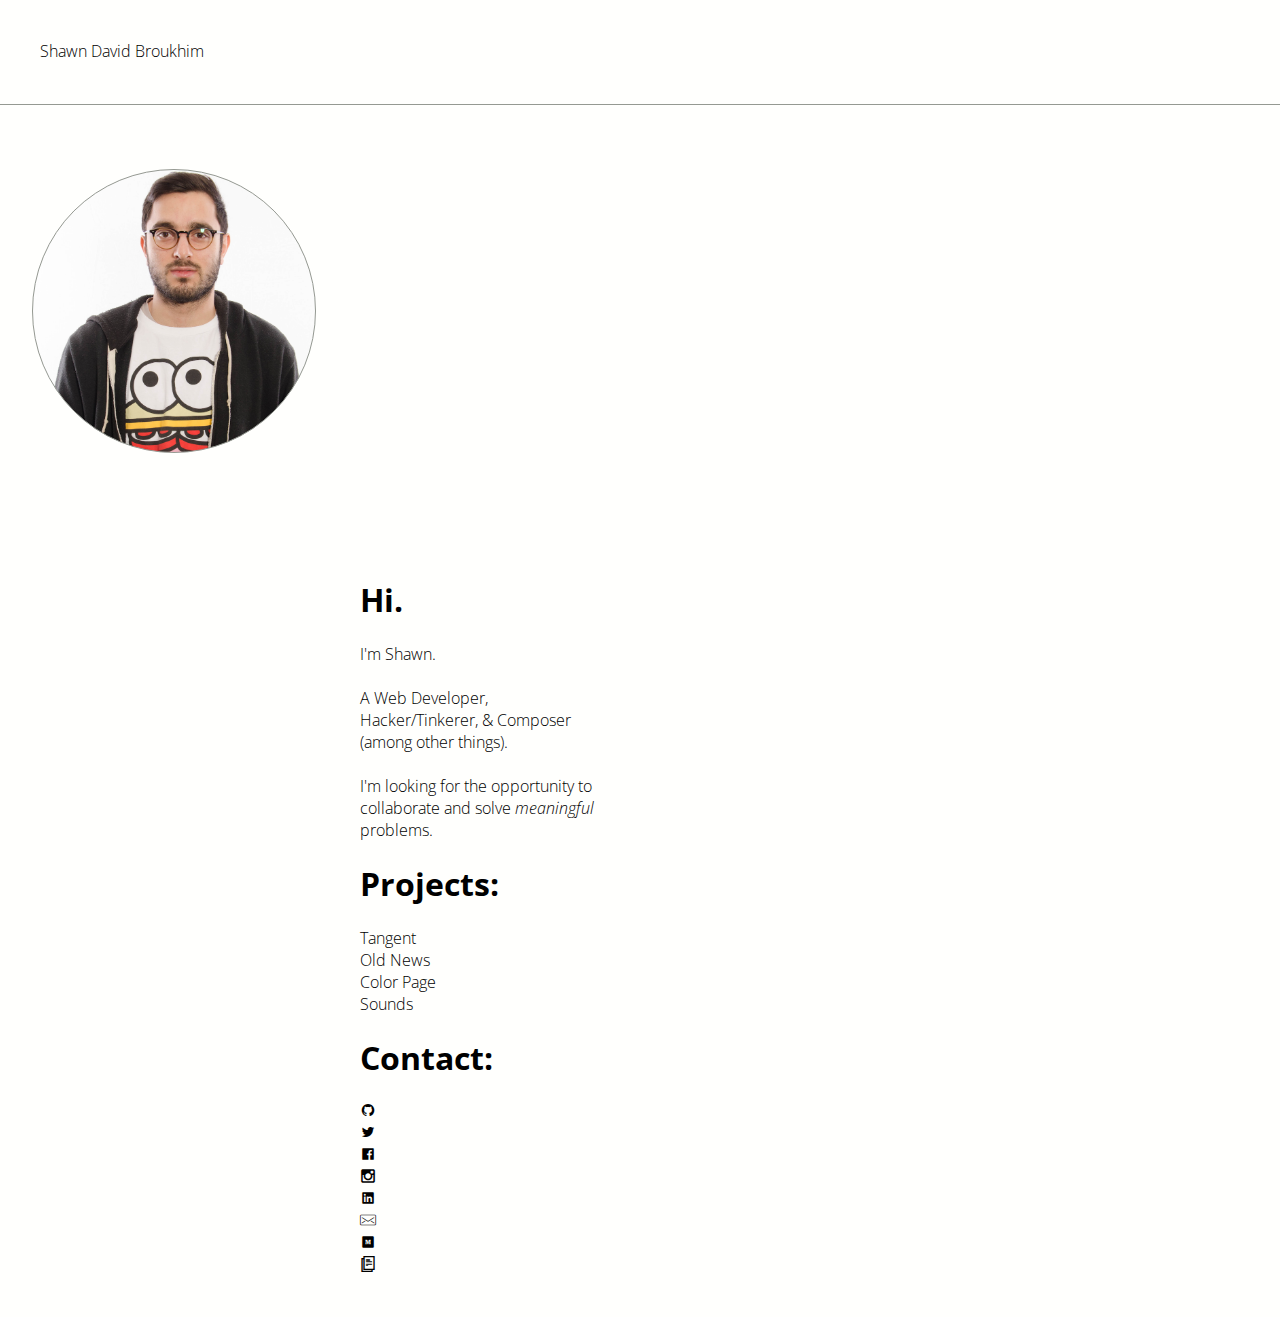
==== index.html @ 0d21c1ee "added github link" ====
<!DOCTYPE html>
<html>
<head>
  <title>Shawn Broukhim</title>
  <link rel="stylesheet" type="text/css" href="/stylesheets/normalize.css"></style>
  <link rel="stylesheet" type="text/css" href="/stylesheets/style.css"></style>
</head>
<body>
  <div id='content'>
      <header> 
      <ul><li><span id='name'>Shawn David Broukhim</span></li></ul>
    </header>
    <div id='portrait'></div>
      <div id='about'><span><h1>Hi.</h1>  I'm Shawn.</br></br>A Web Developer, Hacker/Tinkerer, & Composer (among other things).</br></br>  I'm looking for the opportunity to collaborate and solve <em>meaningful</em> problems.</br><h1>Projects:</h1>
      <a href="https://github.com/shawnbro/quick_shark">Tangent</a></br>
      <a href="https://github.com/shawnbro/old_news">Old News</a></br>
      <a href="https://github.com/shawnbro/ColorPage">Color Page</a></br>
      <a href="https://soundcloud.com/sdbro">Sounds</a></br>
      <h1>Contact:</h1>
      <ul class="icons">
        <li><div class="icon-social-github"> </div></li>
        <li><div class="icon-social-twitter"> </div></li>
        <li><div class="icon-social-facebook"> </div></li>
        <li><div class="icon-fontawesome-webfont"> </div></li>
        <li><div class="icon-social-linkedin"> </div></li>
        <li><div class="icon-email-mail-streamline"> </div></li>
        <li><div class="icon-social-medium"> </div></li>
        <li><div class="icon-files"> </div></li>
      </ul>
    </div>
  </div>
</body>
</html>
---- stylesheets/style.css ----
@import url(http://fonts.googleapis.com/css?family=Open+Sans:300);

header {
  width: 100%;
  height: 6.5em;
  border-bottom: .09em solid #959992;
  font-family: "Open Sans";
  font-weight: bold;
  background-color: #FFFFFD;
}

span {
  display: inline-block;
  padding: 40px;
  text-align: left;
  z-index: 14;
  margin: 0;
  font-weight: 100;
  color: black;
}

div#content {
  background-size: cover;
  width: 100%;
/*  height: 100%;*/
  position: absolute;
  margin: 0 auto;
  background-color: #FFFFFD;
}

ul {
  width: 100%;
  margin: 0;
  list-style-type: none;
  padding: 0;
}

li {
  display: inline;
  margin: 0;
}

body > footer > ul > li > img {
position: relative;
width: 24px;
}

footer {
  width: 100%;
  height: 6.5em;
  position: fixed;
  bottom: 0;
  border-top: .09em solid #959992;
  background-color: #FFFFFD;
/*  border: 2px solid black;*/
}

#portrait {
  float: left;
  margin: 2em;
  padding-left: 2em;
  padding-top: 2em;
  background-image: url('/images/headshot_2.png');
  width: 250px;
  height: 250px;
  background-position: relative;
  background-size: cover;
  background-repeat: no-repeat;
  display: inline-block;
  border: .09em solid #959992;
  margin-top: 4em;
  margin-bottom: 4em;
  border-radius: 100%;
  opacity: 1;

}

#about {
  font-family: 'open sans', 'sans serif', 'helvetica', 'arial';
  width: 25%;
  height: 50%;
  float: right;
  border: 2px solid red;
  display: inline;
  border: none;
  margin-right: 50%
}

#about span {
  border: none;
}

#projects {
  border: 2px solid black;
}

a {
  text-decoration: none;
  color: black;
  font-weight:lighter;
}

/* Just click to select the code */
 
@charset "UTF-8";

@font-face {
  font-family: "untitled-font-1";
  src:url("/fonts/untitled-font-1.eot");
  src:url("/fonts/untitled-font-1.eot?#iefix") format("embedded-opentype"),
    url("/fonts/untitled-font-1.woff") format("woff"),
    url("/fonts/untitled-font-1.ttf") format("truetype"),
    url("/fonts/untitled-font-1.svg#untitled-font-1") format("svg");
  font-weight: normal;
  font-style: normal;

}

[data-icon]:before {
  font-family: "untitled-font-1" !important;
  content: attr(data-icon);
  font-style: normal !important;
  font-weight: normal !important;
  font-variant: normal !important;
  text-transform: none !important;
  speak: none;
  line-height: 1;
  -webkit-font-smoothing: antialiased;
  -moz-osx-font-smoothing: grayscale;
}

[class^="icon-"]:before,
[class*=" icon-"]:before {
  font-family: "untitled-font-1" !important;
  font-style: normal !important;
  font-weight: normal !important;
  font-variant: normal !important;
  text-transform: none !important;
  speak: none;
  line-height: 1;
  -webkit-font-smoothing: antialiased;
  -moz-osx-font-smoothing: grayscale;
}

.icon-social-facebook:before {
  content: "a";
}
.icon-social-twitter:before {
  content: "b";
}
.icon-fontawesome-webfont:before {
  content: "c";
}
.icon-social-linkedin:before {
  content: "d";
}
.icon-social-github:before {
  content: "e";
}
.icon-email-mail-streamline:before {
  content: "f";
}
.icon-social-medium:before {
  content: "g";
}
.icon-files:before {
  content: "h";
}

#about > span > ul > li > a {
font-size: 1.5em;
display: inline;
}
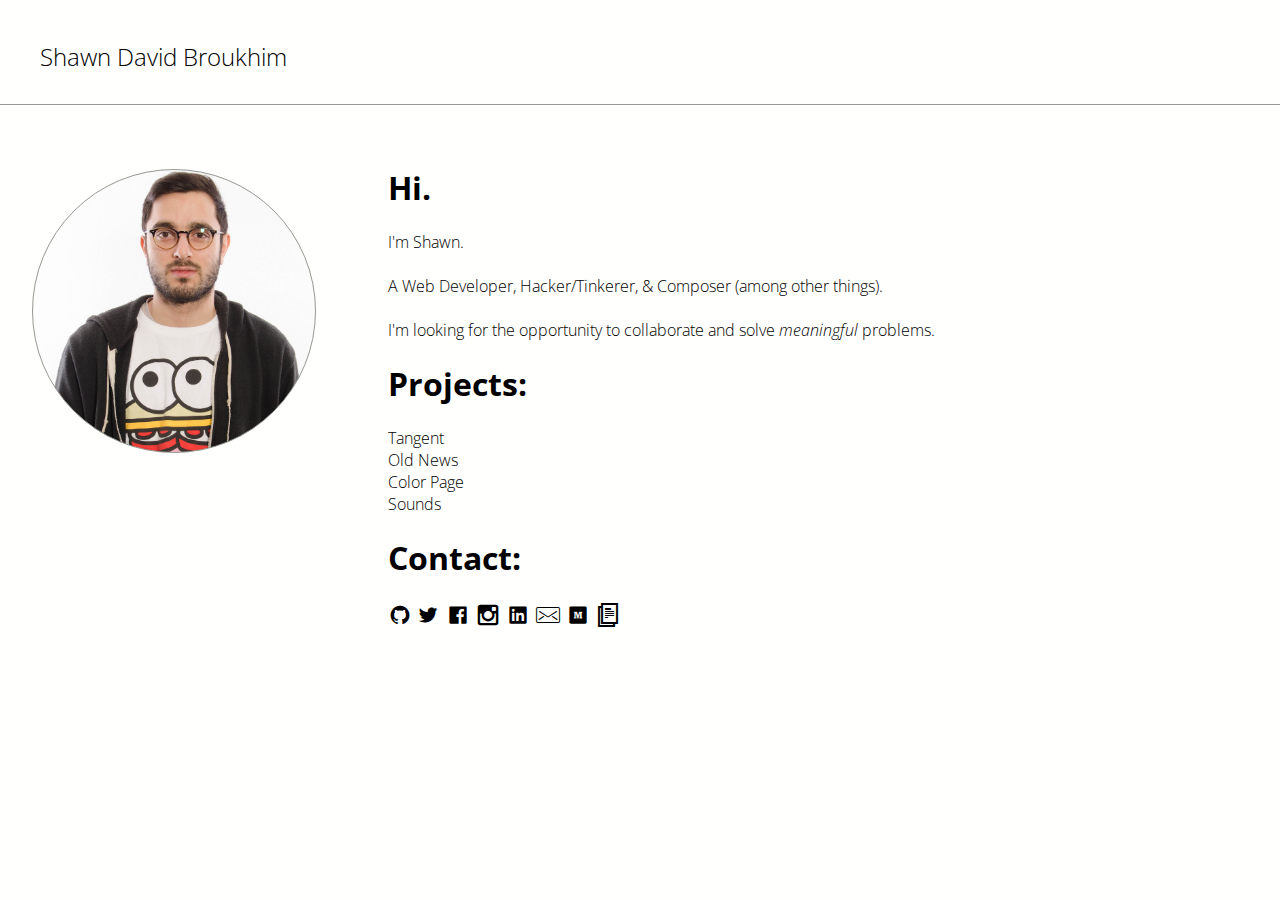
==== commit d3b33d62: "fixed links and some layout stuff" ====
--- a/index.html
+++ b/index.html
@@ -2,8 +2,8 @@
 <html>
 <head>
   <title>Shawn Broukhim</title>
-  <link rel="stylesheet" type="text/css" href="/stylesheets/normalize.css"></style>
-  <link rel="stylesheet" type="text/css" href="/stylesheets/style.css"></style>
+  <link rel="stylesheet" type="text/css" href="stylesheets/normalize.css"></style>
+  <link rel="stylesheet" type="text/css" href="stylesheets/style.css"></style>
 </head>
 <body>
   <div id='content'>
@@ -18,17 +18,20 @@
       <a href="https://soundcloud.com/sdbro">Sounds</a></br>
       <h1>Contact:</h1>
       <ul class="icons">
-        <li><div class="icon-social-github"> </div></li>
-        <li><div class="icon-social-twitter"> </div></li>
-        <li><div class="icon-social-facebook"> </div></li>
-        <li><div class="icon-fontawesome-webfont"> </div></li>
-        <li><div class="icon-social-linkedin"> </div></li>
-        <li><div class="icon-email-mail-streamline"> </div></li>
-        <li><div class="icon-social-medium"> </div></li>
-        <li><div class="icon-files"> </div></li>
+        <li><a href='https://github.com/shawnbro'><div class="icon-social-github"></div></a></li>
+        <li><a href='https://twitter.com/shawnbro_0//'><div class="icon-social-twitter"> </div></a></li>
+        <li><a href='https://www.facebook.com/shawn.broukhim'><div class="icon-social-facebook"> </div></a></li>
+        <li><a href='http://instagram.com/shawnbro'><div class="icon-fontawesome-webfont"> </div></a></li>
+        <li><a href='https://linkedin.com/in/shawnbroukhim/'><div class="icon-social-linkedin"> </div></a></li>
+        <li><a href='mailto:shawn.d.bro@gmail.com?Subject=Hey%20Shawn"'><div class="icon-email-mail-streamline"> </div></a></li>
+        <li><a href='https://medium.com/@s_d_br0_o'><div class="icon-social-medium"> </div></a></li>
+        <li><a href='#'><div class="icon-files"> </div></a></li>
       </ul>
     </div>
   </div>
+  <script type="text/javascript">
+
+  </script>
 </body>
 </html>
 
--- a/stylesheets/style.css
+++ b/stylesheets/style.css
@@ -1,12 +1,17 @@
-@import url(http://fonts.googleapis.com/css?family=Open+Sans:300);
+@import url(http://fonts.googleapis.com/css?family=Open+Sans:400,300,700);
 
+
+body {
+ background-color: #FFFFFD; 
+}
 header {
   width: 100%;
   height: 6.5em;
   border-bottom: .09em solid #959992;
-  font-family: "Open Sans";
+  font-family: "Open Sans", 'sans serif', 'arial', 'helvetica';
   font-weight: bold;
   background-color: #FFFFFD;
+  cursor: default;
 }
 
 span {
@@ -22,7 +27,6 @@
 div#content {
   background-size: cover;
   width: 100%;
-/*  height: 100%;*/
   position: absolute;
   margin: 0 auto;
   background-color: #FFFFFD;
@@ -45,7 +49,7 @@
 width: 24px;
 }
 
-footer {
+/*footer {
   width: 100%;
   height: 6.5em;
   position: fixed;
@@ -53,14 +57,14 @@
   border-top: .09em solid #959992;
   background-color: #FFFFFD;
 /*  border: 2px solid black;*/
-}
+/*}*/
 
 #portrait {
   float: left;
   margin: 2em;
   padding-left: 2em;
   padding-top: 2em;
-  background-image: url('/images/headshot_2.png');
+  background-image: url('../images/headshot_2.png');
   width: 250px;
   height: 250px;
   background-position: relative;
@@ -79,11 +83,9 @@
   font-family: 'open sans', 'sans serif', 'helvetica', 'arial';
   width: 25%;
   height: 50%;
-  float: right;
   border: 2px solid red;
   display: inline;
   border: none;
-  margin-right: 50%
 }
 
 #about span {
@@ -106,11 +108,11 @@
 
 @font-face {
   font-family: "untitled-font-1";
-  src:url("/fonts/untitled-font-1.eot");
-  src:url("/fonts/untitled-font-1.eot?#iefix") format("embedded-opentype"),
-    url("/fonts/untitled-font-1.woff") format("woff"),
-    url("/fonts/untitled-font-1.ttf") format("truetype"),
-    url("/fonts/untitled-font-1.svg#untitled-font-1") format("svg");
+  src:url("../fonts/untitled-font-1.eot");
+  src:url("../fonts/untitled-font-1.eot?#iefix") format("embedded-opentype"),
+    url("../fonts/untitled-font-1.woff") format("woff"),
+    url("../fonts/untitled-font-1.ttf") format("truetype"),
+    url("../fonts/untitled-font-1.svg#untitled-font-1") format("svg");
   font-weight: normal;
   font-style: normal;
 
@@ -166,8 +168,18 @@
 .icon-files:before {
   content: "h";
 }
+#about > span {
+  cursor: default;
+}
+#about > span > ul > li > a > div {
+  font-size: 1.5em;
+  display: inline;
+}
 
-#about > span > ul > li > a {
-font-size: 1.5em;
-display: inline;
+#name {
+  font-size: 1.5em;
 }
+
+a:hover {
+  font-weight: bold;
+}
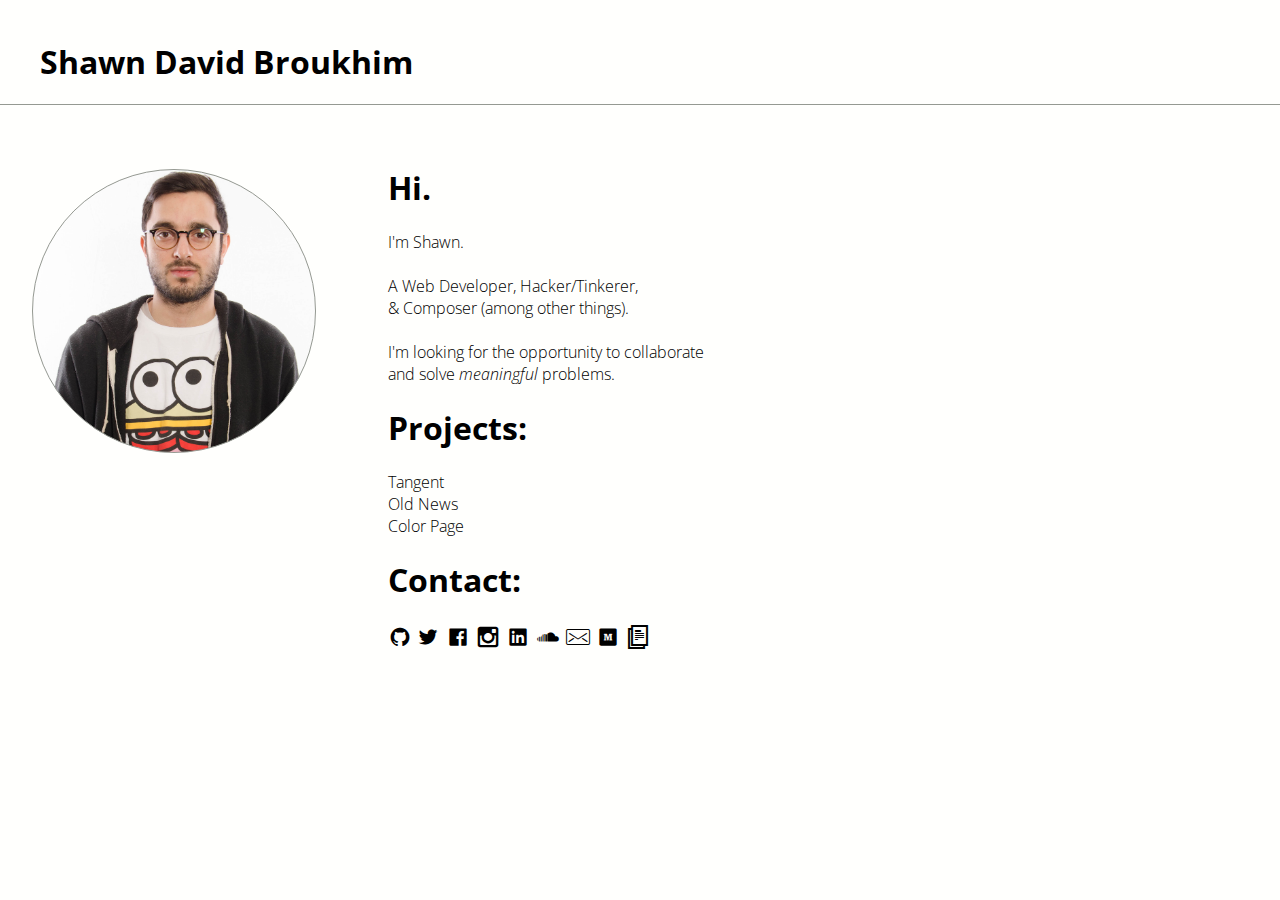
==== commit 7d8269e6: "hover over links shows project description" ====
--- a/index.html
+++ b/index.html
@@ -4,6 +4,7 @@
   <title>Shawn Broukhim</title>
   <link rel="stylesheet" type="text/css" href="stylesheets/normalize.css"></style>
   <link rel="stylesheet" type="text/css" href="stylesheets/style.css"></style>
+  <script src="http://code.jquery.com/jquery-1.11.0.min.js"></script>
 </head>
 <body>
   <div id='content'>
@@ -11,11 +12,12 @@
       <ul><li><span id='name'>Shawn David Broukhim</span></li></ul>
     </header>
     <div id='portrait'></div>
-      <div id='about'><span><h1>Hi.</h1>  I'm Shawn.</br></br>A Web Developer, Hacker/Tinkerer, & Composer (among other things).</br></br>  I'm looking for the opportunity to collaborate and solve <em>meaningful</em> problems.</br><h1>Projects:</h1>
-      <a href="https://github.com/shawnbro/quick_shark">Tangent</a></br>
-      <a href="https://github.com/shawnbro/old_news">Old News</a></br>
-      <a href="https://github.com/shawnbro/ColorPage">Color Page</a></br>
-      <a href="https://soundcloud.com/sdbro">Sounds</a></br>
+      <div id='about'><span><h1>Hi.</h1>  I'm Shawn.</br></br>A Web Developer, Hacker/Tinkerer, </br>& Composer (among other things).</br></br>  I'm looking for the opportunity to collaborate</br> and solve <em>meaningful</em> problems.</br>
+
+        <h1>Projects:</h1>
+      <a id="tangent" class='project-name' href="https://github.com/shawnbro/quick_shark">Tangent</a></br>
+      <a id="oldNews" class='project-name'href="https://github.com/shawnbro/old_news">Old News</a></br>
+      <a id="colorPage" class='project-name' href="https://github.com/shawnbro/ColorPage">Color Page</a></br>
       <h1>Contact:</h1>
       <ul class="icons">
         <li><a href='https://github.com/shawnbro'><div class="icon-social-github"></div></a></li>
@@ -23,14 +25,28 @@
         <li><a href='https://www.facebook.com/shawn.broukhim'><div class="icon-social-facebook"> </div></a></li>
         <li><a href='http://instagram.com/shawnbro'><div class="icon-fontawesome-webfont"> </div></a></li>
         <li><a href='https://linkedin.com/in/shawnbroukhim/'><div class="icon-social-linkedin"> </div></a></li>
-        <li><a href='mailto:shawn.d.bro@gmail.com?Subject=Hey%20Shawn"'><div class="icon-email-mail-streamline"> </div></a></li>
+        <li><a href='#'><div class="icon-soundcloud"> </div></a></li>
+        <li><a href='mailto:shawn.d.bro(at)gmail.com?Subject=Hey%20Shawn'><div class="icon-email-mail-streamline"> </div></a></li>
         <li><a href='https://medium.com/@s_d_br0_o'><div class="icon-social-medium"> </div></a></li>
         <li><a href='#'><div class="icon-files"> </div></a></li>
       </ul>
     </div>
   </div>
   <script type="text/javascript">
-
+  $( document ).ready(function() {
+    var projectDescriptions = {
+      colorPage: "A random div art generator.",
+      oldNews: "Newspaper headlines from today's date in a random year.",
+      tangent: "An interactive and exploratory learning app for visualizing word definitions."
+    }
+    $('.project-name').mouseenter(function(e) {
+      $("<div id='"+(e.target.id)+"' class='project-specs'><span>"+projectDescriptions[e.target.id]+"</span></div>").fadeIn(1500).appendTo(this)
+      $(".project-specs").css("background-image", 'url(images/'+e.target.id+'.png)');
+    })
+    $('.project-name').mouseleave(function(e) {
+      $('.project-specs').remove();
+    })
+  })
   </script>
 </body>
 </html>
--- a/stylesheets/style.css
+++ b/stylesheets/style.css
@@ -168,6 +168,10 @@
 .icon-files:before {
   content: "h";
 }
+.icon-soundcloud:before {
+  content: "i";
+}
+
 #about > span {
   cursor: default;
 }
@@ -177,9 +181,40 @@
 }
 
 #name {
-  font-size: 1.5em;
+  font-size: 2em;
+  font-weight: bold;
 }
 
 a:hover {
   font-weight: bold;
 }
+
+.project-specs {
+  border: 6px solid rgba(200, 50, 50, .3);
+  width: 16em;
+  height: 16em;
+  margin-left: 30%;
+  position: relative;
+  display: inline-block;
+  top: 0;
+  background-size: cover;
+  background-repeat: no-repeat;
+  background-position: center;
+}
+
+.project-name {
+  display: inline;
+  position: absolute;
+}
+
+.icons li:hover {
+  font-size: .9em;
+}
+
+.project-specs span {
+  background-color: white;
+  position: relative;
+  top: -10em;
+  font-weight: bold;
+  padding: 2em;
+}
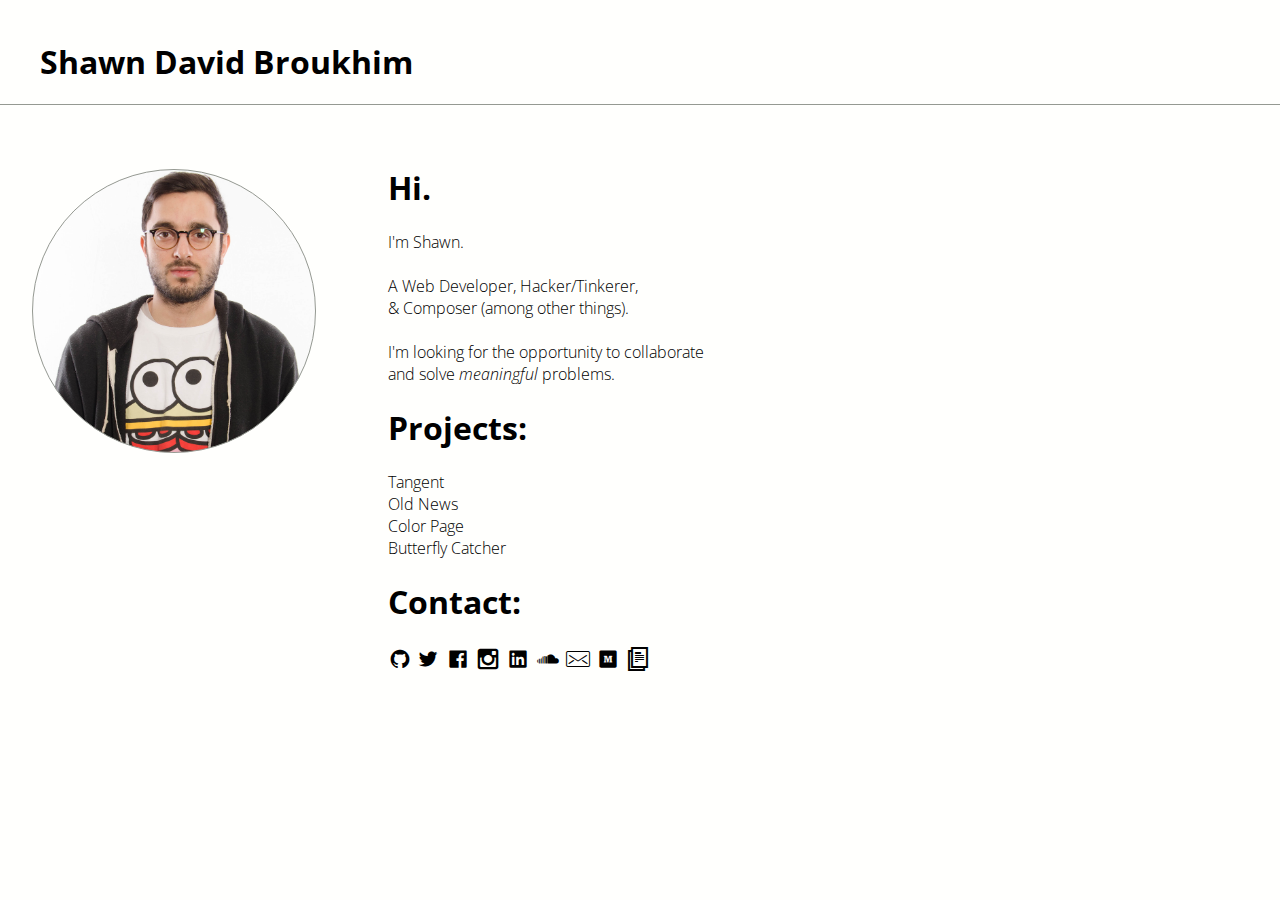
==== commit 50694e43: "butterflies" ====
--- a/index.html
+++ b/index.html
@@ -15,9 +15,10 @@
       <div id='about'><span><h1>Hi.</h1>  I'm Shawn.</br></br>A Web Developer, Hacker/Tinkerer, </br>& Composer (among other things).</br></br>  I'm looking for the opportunity to collaborate</br> and solve <em>meaningful</em> problems.</br>
 
         <h1>Projects:</h1>
-      <a id="tangent" class='project-name' href="https://github.com/shawnbro/quick_shark">Tangent</a></br>
-      <a id="oldNews" class='project-name'href="https://github.com/shawnbro/old_news">Old News</a></br>
-      <a id="colorPage" class='project-name' href="https://github.com/shawnbro/ColorPage">Color Page</a></br>
+      <a id="tangent" class='project-name' href="http://tangentapp.herokuapp.com">Tangent</a></br>
+      <a id="oldNews" class='project-name'href="http://oldnewsapp.herokuapp.com">Old News</a></br>
+      <a id="colorPage" class='project-name' href="http://colorpage.herokuapp.com">Color Page</a></br>
+      <a id="butterfly" class='project-name' href="http://butterfly-catcher.herokuapp.com">Butterfly Catcher</a></br>
       <h1>Contact:</h1>
       <ul class="icons">
         <li><a href='https://github.com/shawnbro'><div class="icon-social-github"></div></a></li>
@@ -25,10 +26,10 @@
         <li><a href='https://www.facebook.com/shawn.broukhim'><div class="icon-social-facebook"> </div></a></li>
         <li><a href='http://instagram.com/shawnbro'><div class="icon-fontawesome-webfont"> </div></a></li>
         <li><a href='https://linkedin.com/in/shawnbroukhim/'><div class="icon-social-linkedin"> </div></a></li>
-        <li><a href='#'><div class="icon-soundcloud"> </div></a></li>
+        <li><a href='https://soundcloud.com/sdbro'><div class="icon-soundcloud"> </div></a></li>
         <li><a href='mailto:shawn.d.bro(at)gmail.com?Subject=Hey%20Shawn'><div class="icon-email-mail-streamline"> </div></a></li>
         <li><a href='https://medium.com/@s_d_br0_o'><div class="icon-social-medium"> </div></a></li>
-        <li><a href='#'><div class="icon-files"> </div></a></li>
+        <li><a id='resume'><div class="icon-files"> </div></a></li>
       </ul>
     </div>
   </div>
@@ -37,7 +38,8 @@
     var projectDescriptions = {
       colorPage: "A random div art generator.",
       oldNews: "Newspaper headlines from today's date in a random year.",
-      tangent: "An interactive and exploratory learning app for visualizing word definitions."
+      tangent: "An interactive and exploratory learning app for visualizing word definitions.",
+      butterfly: "A fun game to catch and learn about butterflies."
     }
     $('.project-name').mouseenter(function(e) {
       $("<div id='"+(e.target.id)+"' class='project-specs'><span>"+projectDescriptions[e.target.id]+"</span></div>").fadeIn(1500).appendTo(this)
@@ -45,6 +47,13 @@
     })
     $('.project-name').mouseleave(function(e) {
       $('.project-specs').remove();
+    })
+
+    $('#resume').click(function() {
+      $("<div id='resume-div'><object data='images/resume.pdf'></object><span id='close-resume'>&times;</span></div>").appendTo($('#content'));
+      $("#close-resume").click(function() {
+      $('#resume-div').remove();
+    })
     })
   })
   </script>
--- a/stylesheets/style.css
+++ b/stylesheets/style.css
@@ -193,13 +193,13 @@
   border: 6px solid rgba(200, 50, 50, .3);
   width: 16em;
   height: 16em;
-  margin-left: 30%;
   position: relative;
   display: inline-block;
   top: 0;
   background-size: cover;
   background-repeat: no-repeat;
   background-position: center;
+  left: 100%;
 }
 
 .project-name {
@@ -218,3 +218,28 @@
   font-weight: bold;
   padding: 2em;
 }
+
+#resume:hover {
+  cursor: pointer;
+}
+
+#resume-div {
+  width: 75%;
+  position: inherit;
+  height: 100%;
+  top: 0;
+}
+
+#resume-div object {
+  width: 100%;
+  position: inherit;
+  height: 100%;
+}
+
+#resume-div > span {
+  float: right;
+  position: relative;
+  font-weight: bold;
+  cursor: pointer;
+}
+
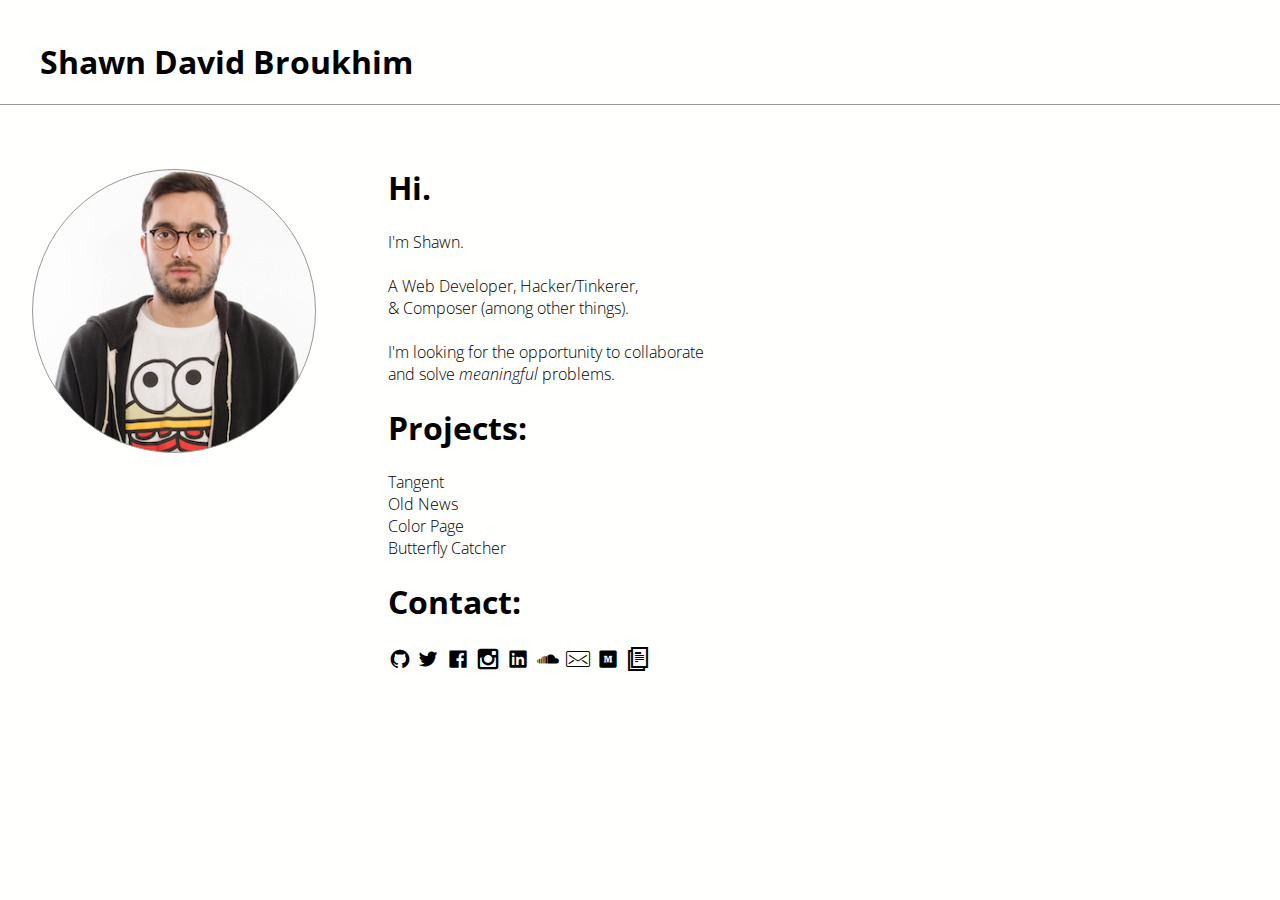
==== commit b00c55a8: "squares.css" ====
--- a/index.html
+++ b/index.html
@@ -2,8 +2,9 @@
 <html>
 <head>
   <title>Shawn Broukhim</title>
-  <link rel="stylesheet" type="text/css" href="stylesheets/normalize.css"></style>
-  <link rel="stylesheet" type="text/css" href="stylesheets/style.css"></style>
+  <link rel="stylesheet" type="text/css" href="stylesheets/normalize.css">
+  <link rel="stylesheet" media="(min-width:800px)"type="text/css" href="stylesheets/style.css">
+  <link rel="stylesheet" media="(max-width: 800px)" href="stylesheets/phone.css">
   <script src="http://code.jquery.com/jquery-1.11.0.min.js"></script>
 </head>
 <body>
--- a/stylesheets/phone.css
+++ b/stylesheets/phone.css
@@ -0,0 +1,236 @@
+@import url(http://fonts.googleapis.com/css?family=Open+Sans:400,300,700);
+
+body {
+ background-color: #FFFFFD; 
+}
+
+header {
+  width: 100%;
+  height: 6.5em;
+  border-bottom: .09em solid #959992;
+  font-family: "Open Sans", 'sans serif', 'arial', 'helvetica';
+  font-weight: bold;
+  background-color: #FFFFFD;
+  cursor: default;
+}
+
+span {
+  display: inline-block;
+  padding: 40px;
+  text-align: left;
+  z-index: 14;
+  margin: 0;
+  font-weight: 100;
+  color: black;
+}
+
+div#content {
+  background-size: cover;
+  width: 100%;
+  position: absolute;
+  margin: 0 auto;
+  background-color: #FFFFFD;
+}
+
+ul {
+  border: 2px solid black;
+  width: 100%;
+  margin: 0;
+  list-style-type: none;
+  padding: 0;
+}
+
+li {
+  display: inline;
+  margin: 0;
+}
+
+body > footer > ul > li > img {
+  position: relative;
+  width: 24px;
+}
+
+#portrait {
+  float: left;
+  margin: 2em;
+  padding-left: 2em;
+  padding-top: 2em;
+  background-image: url('../images/headshot_2.png');
+  width: 250px;
+  height: 250px;
+  background-position: relative;
+  background-size: cover;
+  background-repeat: no-repeat;
+  display: inline-block;
+  border: .09em solid #959992;
+  margin-top: 4em;
+  margin-bottom: 4em;
+  border-radius: 100%;
+  opacity: 1;
+
+}
+
+#about {
+  font-family: 'open sans', 'sans serif', 'helvetica', 'arial';
+  width: 25%;
+  height: 50%;
+  border: 2px solid red;
+  display: inline;
+  border: none;
+}
+
+#about span {
+  border: none;
+}
+
+#projects {
+  border: 2px solid black;
+}
+
+a {
+  text-decoration: none;
+  color: black;
+  font-weight:lighter;
+}
+
+/* Just click to select the code */
+ 
+@charset "UTF-8";
+
+@font-face {
+  font-family: "untitled-font-1";
+  src:url("../fonts/untitled-font-1.eot");
+  src:url("../fonts/untitled-font-1.eot?#iefix") format("embedded-opentype"),
+    url("../fonts/untitled-font-1.woff") format("woff"),
+    url("../fonts/untitled-font-1.ttf") format("truetype"),
+    url("../fonts/untitled-font-1.svg#untitled-font-1") format("svg");
+  font-weight: normal;
+  font-style: normal;
+
+}
+
+[data-icon]:before {
+  font-family: "untitled-font-1" !important;
+  content: attr(data-icon);
+  font-style: normal !important;
+  font-weight: normal !important;
+  font-variant: normal !important;
+  text-transform: none !important;
+  speak: none;
+  line-height: 1;
+  -webkit-font-smoothing: antialiased;
+  -moz-osx-font-smoothing: grayscale;
+}
+
+[class^="icon-"]:before,
+[class*=" icon-"]:before {
+  font-family: "untitled-font-1" !important;
+  font-style: normal !important;
+  font-weight: normal !important;
+  font-variant: normal !important;
+  text-transform: none !important;
+  speak: none;
+  line-height: 1;
+  -webkit-font-smoothing: antialiased;
+  -moz-osx-font-smoothing: grayscale;
+}
+
+.icon-social-facebook:before {
+  content: "a";
+}
+.icon-social-twitter:before {
+  content: "b";
+}
+.icon-fontawesome-webfont:before {
+  content: "c";
+}
+.icon-social-linkedin:before {
+  content: "d";
+}
+.icon-social-github:before {
+  content: "e";
+}
+.icon-email-mail-streamline:before {
+  content: "f";
+}
+.icon-social-medium:before {
+  content: "g";
+}
+.icon-files:before {
+  content: "h";
+}
+.icon-soundcloud:before {
+  content: "i";
+}
+
+#about > span {
+  cursor: default;
+}
+#about > span > ul > li > a > div {
+  font-size: 1.5em;
+  display: inline;
+}
+
+#name {
+  font-size: 1em;
+  font-weight: bold;
+}
+
+a:hover {
+  font-weight: bold;
+}
+
+.project-specs {
+  border: 6px solid rgba(200, 50, 50, .3);
+  width: 16em;
+  height: 16em;
+  position: relative;
+  display: inline-block;
+  top: 0;
+  background-size: cover;
+  background-repeat: no-repeat;
+  background-position: center;
+  left: 100%;
+}
+
+.project-name {
+  display: inline;
+  position: absolute;
+}
+
+.icons li:hover {
+  font-size: .9em;
+}
+
+.project-specs span {
+  background-color: white;
+  position: relative;
+  top: -10em;
+  font-weight: bold;
+  padding: 2em;
+}
+
+#resume:hover {
+  cursor: pointer;
+}
+
+#resume-div {
+  width: 75%;
+  position: inherit;
+  height: 100%;
+  top: 0;
+}
+
+#resume-div object {
+  width: 100%;
+  position: inherit;
+  height: 100%;
+}
+
+#resume-div > span {
+  float: right;
+  position: relative;
+  font-weight: bold;
+  cursor: pointer;
+}
+
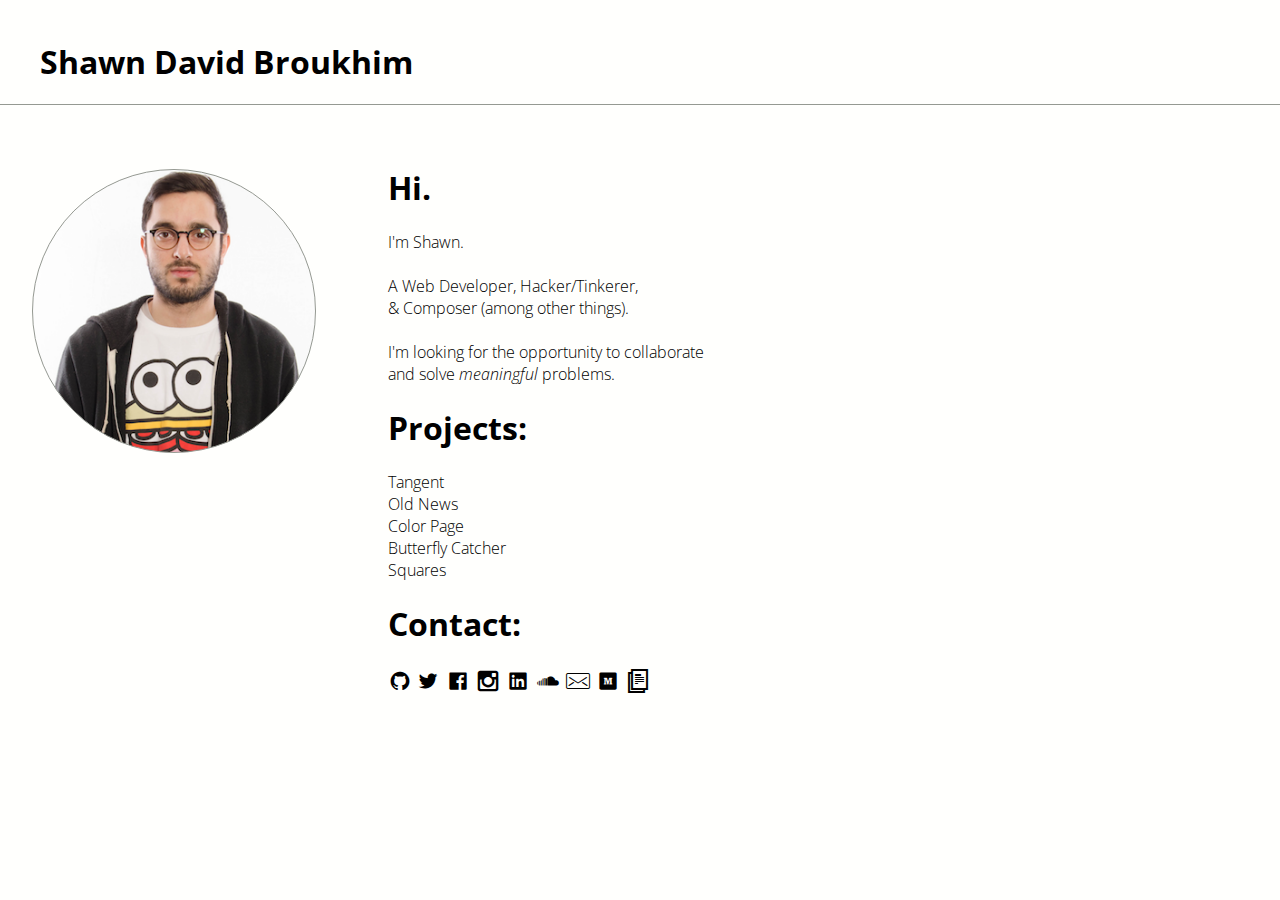
==== commit 88c27138: "squares" ====
--- a/index.html
+++ b/index.html
@@ -20,6 +20,7 @@
       <a id="oldNews" class='project-name'href="http://oldnewsapp.herokuapp.com">Old News</a></br>
       <a id="colorPage" class='project-name' href="http://colorpage.herokuapp.com">Color Page</a></br>
       <a id="butterfly" class='project-name' href="http://butterfly-catcher.herokuapp.com">Butterfly Catcher</a></br>
+      <a href="views/squares.html">Squares</a>
       <h1>Contact:</h1>
       <ul class="icons">
         <li><a href='https://github.com/shawnbro'><div class="icon-social-github"></div></a></li>
